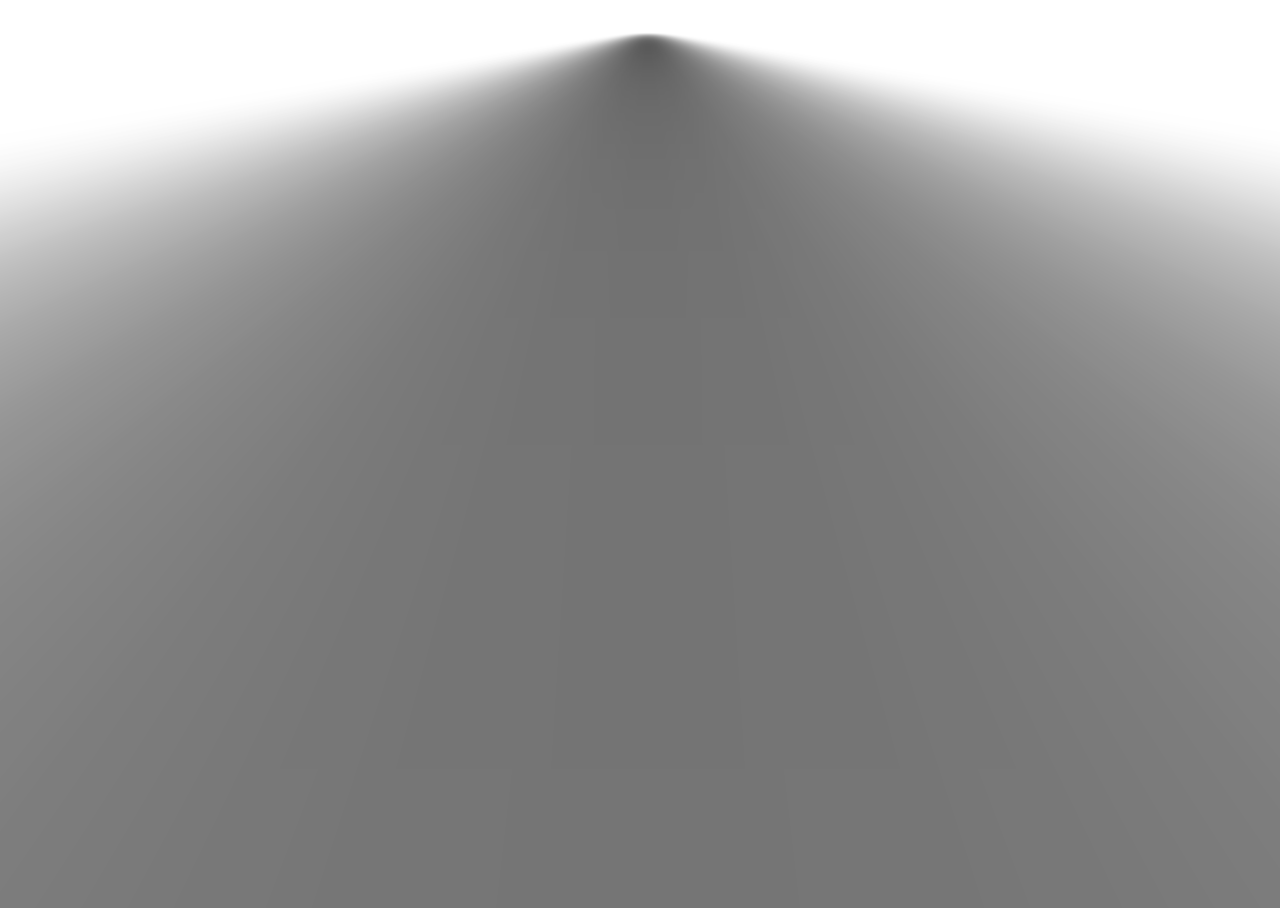
==== Jiggly Letters/index.html @ 04eee8b4 "new folder for a new project added" ====
<!DOCTYPE html>
<html>
  <head>
    <meta charset="UTF-8" />
    <meta http-equiv="X-UA-compatible" content="IE=edge" />
    <meta name="viewport" content="width=device-width, initial-scale=1.0" />
    <link rel="stylesheet" href="index.css" />
  </head>
  <body>
    <div class="container">
      <div class="shadow"></div>
    </div>
  </body>
</html>
---- Jiggly Letters/index.css ----
html{
    height: 100%;
}

body{
    width: 100%;
    height: 100%;
    display: flex;
    justify-content: center;
}

.container{
width: 5em;
height: 5em;
}

.shadow{
    width: 100%;
    height: 100%;
    background: black;
    transform: perspective(1em) rotateX(40deg);
    filter: blur(2em);
}
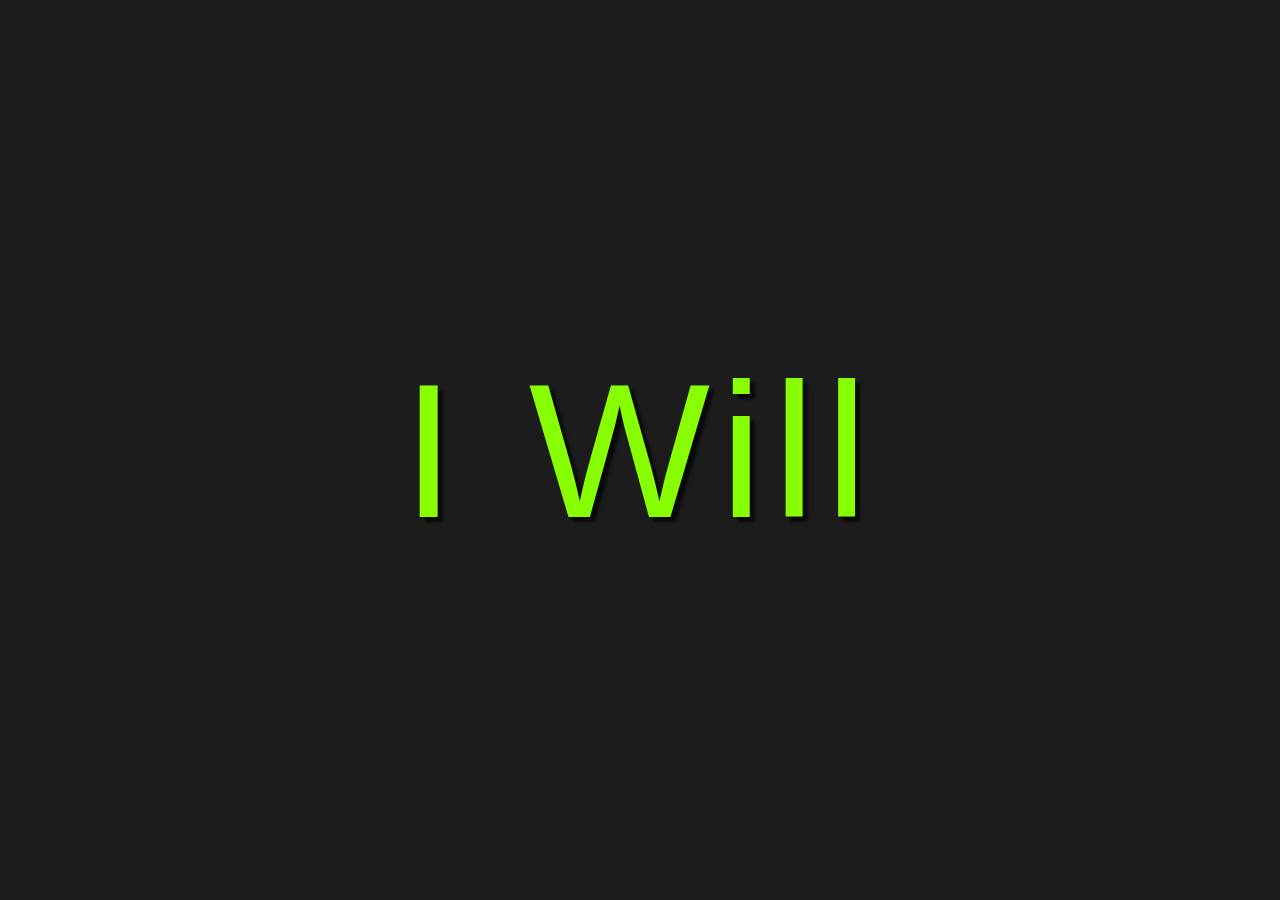
==== commit e9abaeb3: "x scroll" ====
--- a/Jiggly Letters/index.html
+++ b/Jiggly Letters/index.html
@@ -5,10 +5,19 @@
     <meta http-equiv="X-UA-compatible" content="IE=edge" />
     <meta name="viewport" content="width=device-width, initial-scale=1.0" />
     <link rel="stylesheet" href="index.css" />
+    <script src="index.js"></script>
   </head>
   <body>
-    <div class="container">
-      <div class="shadow"></div>
+    <div class="container" onscroll="main">
+      <section>
+        <h1>I Will</h1>
+      </section>
+      <section>
+        <h1>Be</h1>
+      </section>
+      <section>
+        <h1>Back</h1>
+      </section>
     </div>
   </body>
 </html>
--- a/Jiggly Letters/index.css
+++ b/Jiggly Letters/index.css
@@ -1,23 +1,72 @@
-html{
-    height: 100%;
+html,
+body {
+  width: 100vw;
+  height: 100vh;
+  margin: 0;
+  scroll-behavior: smooth;
+}
+html .container,
+body .container {
+  width: 100%;
+  height: 100%;
+  background-color: lightblue;
+  scroll-snap-type: x mandatory;
+  overflow-x: scroll;
+  overflow-y: hidden;
+  display: flex;
+}
+html .container section,
+body .container section {
+  flex: none;
+  display: flex;
+  justify-content: center;
+  align-items: center;
+  width: 100vw;
+  height: 100vh;
+  scroll-snap-align: start;
+}
+html .container section:nth-child(1),
+body .container section:nth-child(1) {
+  background-color: rgb(28, 28, 28);
+  color: rgb(136, 255, 0);
+  text-shadow: 5px 5px 3px rgba(0, 0, 0, 0.7);
+}
+html .container section:nth-child(2),
+body .container section:nth-child(2) {
+  background-color: rgba(28, 28, 28, 0.849);
+  color: rgb(229, 255, 0);
+  text-shadow: 5px 5px 3px rgba(0, 0, 0, 0.7);
+}
+html .container section:nth-child(3),
+body .container section:nth-child(3) {
+  background-color: rgba(28, 28, 28, 0.76);
+  color: rgb(0, 255, 76);
+  text-shadow: 5px 5px 3px rgba(0, 0, 0, 0.7);
+}
+html .container section h1,
+body .container section h1 {
+  font-family: Arial, Helvetica, sans-serif;
+  letter-spacing: 10px;
+  font-size: 12em;
+  font-weight: 400;
 }
 
-body{
-    width: 100%;
-    height: 100%;
-    display: flex;
-    justify-content: center;
+::-webkit-scrollbar {
+  width: 1.5em;
 }
 
-.container{
-width: 5em;
-height: 5em;
+::-webkit-scrollbar-track {
+  background: hsl(120, 0%, 47%);
+  border-radius: 100vw;
+  margin-block: 1em;
 }
 
-.shadow{
-    width: 100%;
-    height: 100%;
-    background: black;
-    transform: perspective(1em) rotateX(40deg);
-    filter: blur(2em);
-}+::-webkit-scrollbar-thumb {
+  background: linear-gradient(90deg, rgb(71, 71, 71), rgb(97, 97, 97));
+  border-radius: 100vw;
+  border: 0.2em solid hsl(120, 0%, 47%);
+}
+
+::-webkit-scrollbar-thumb:hover {
+  background: linear-gradient(90deg, rgb(56, 56, 56), rgb(85, 85, 85));
+}/*# sourceMappingURL=index.css.map */